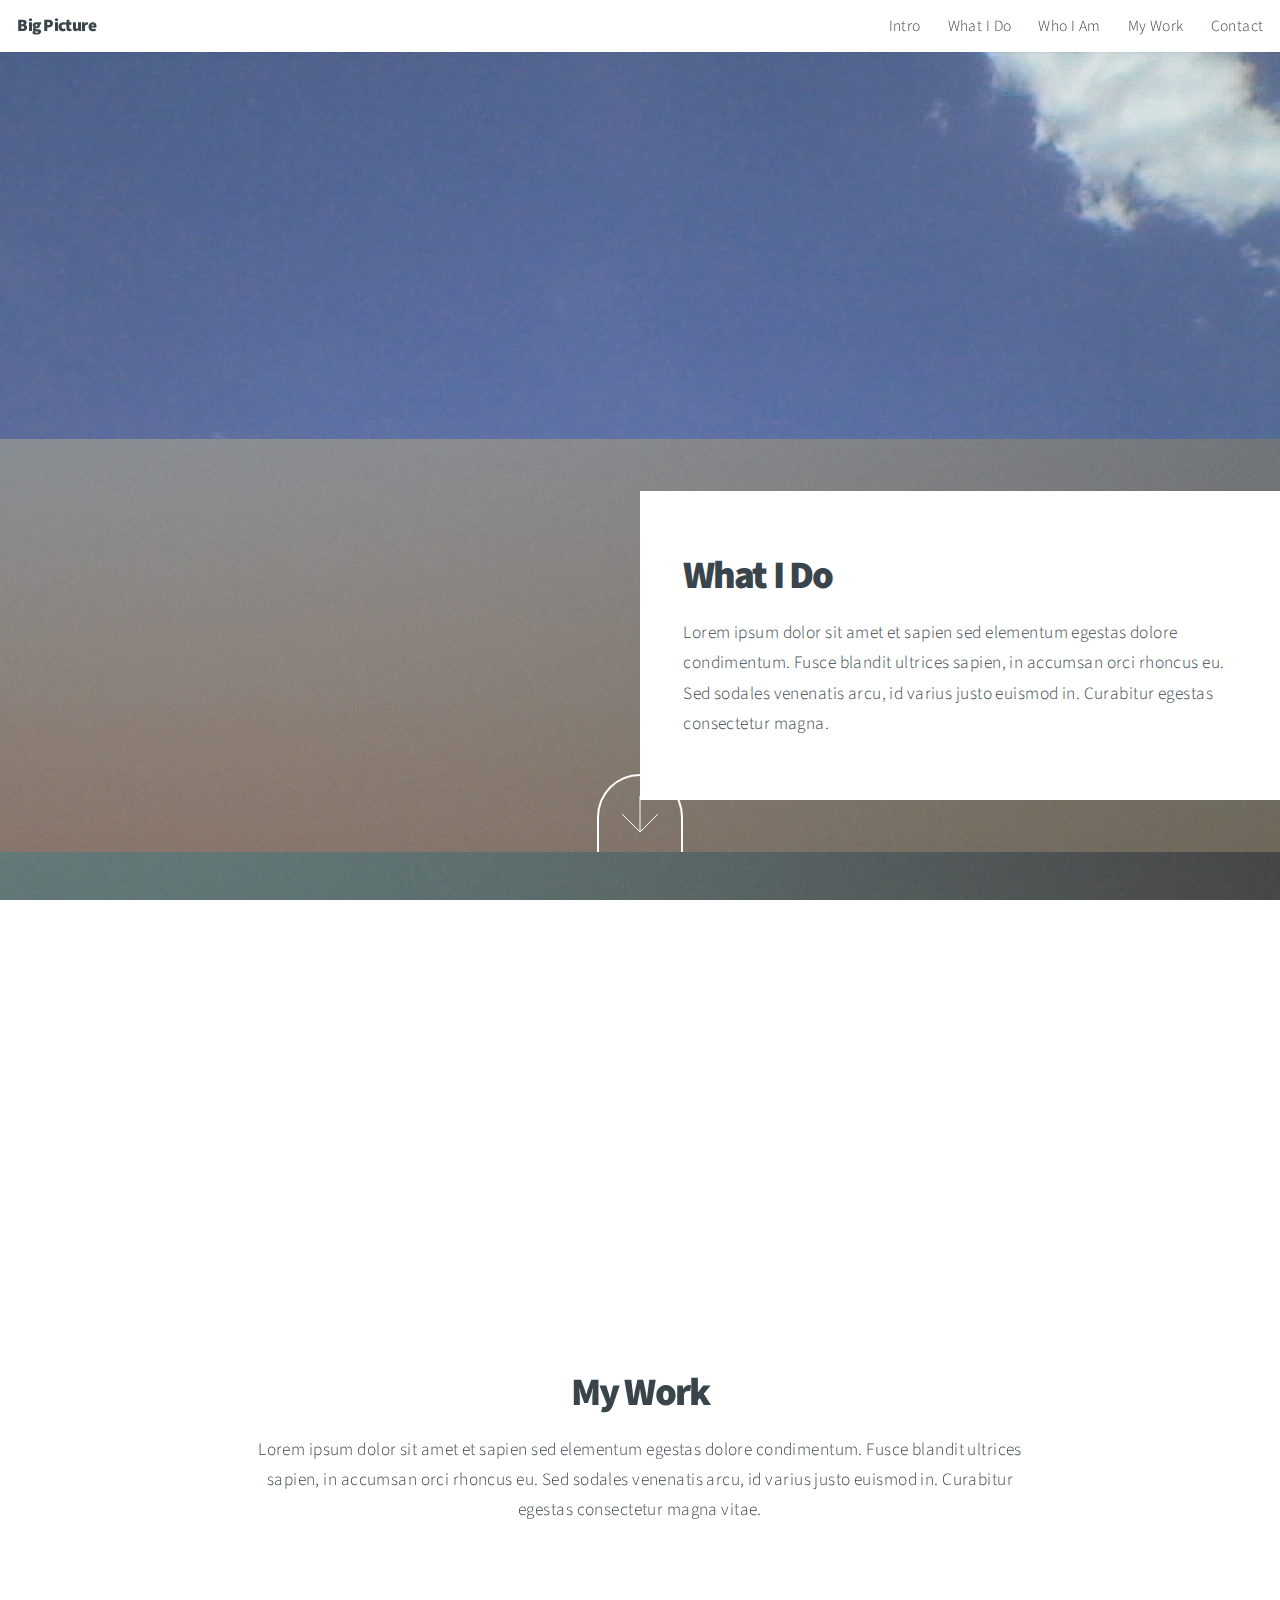
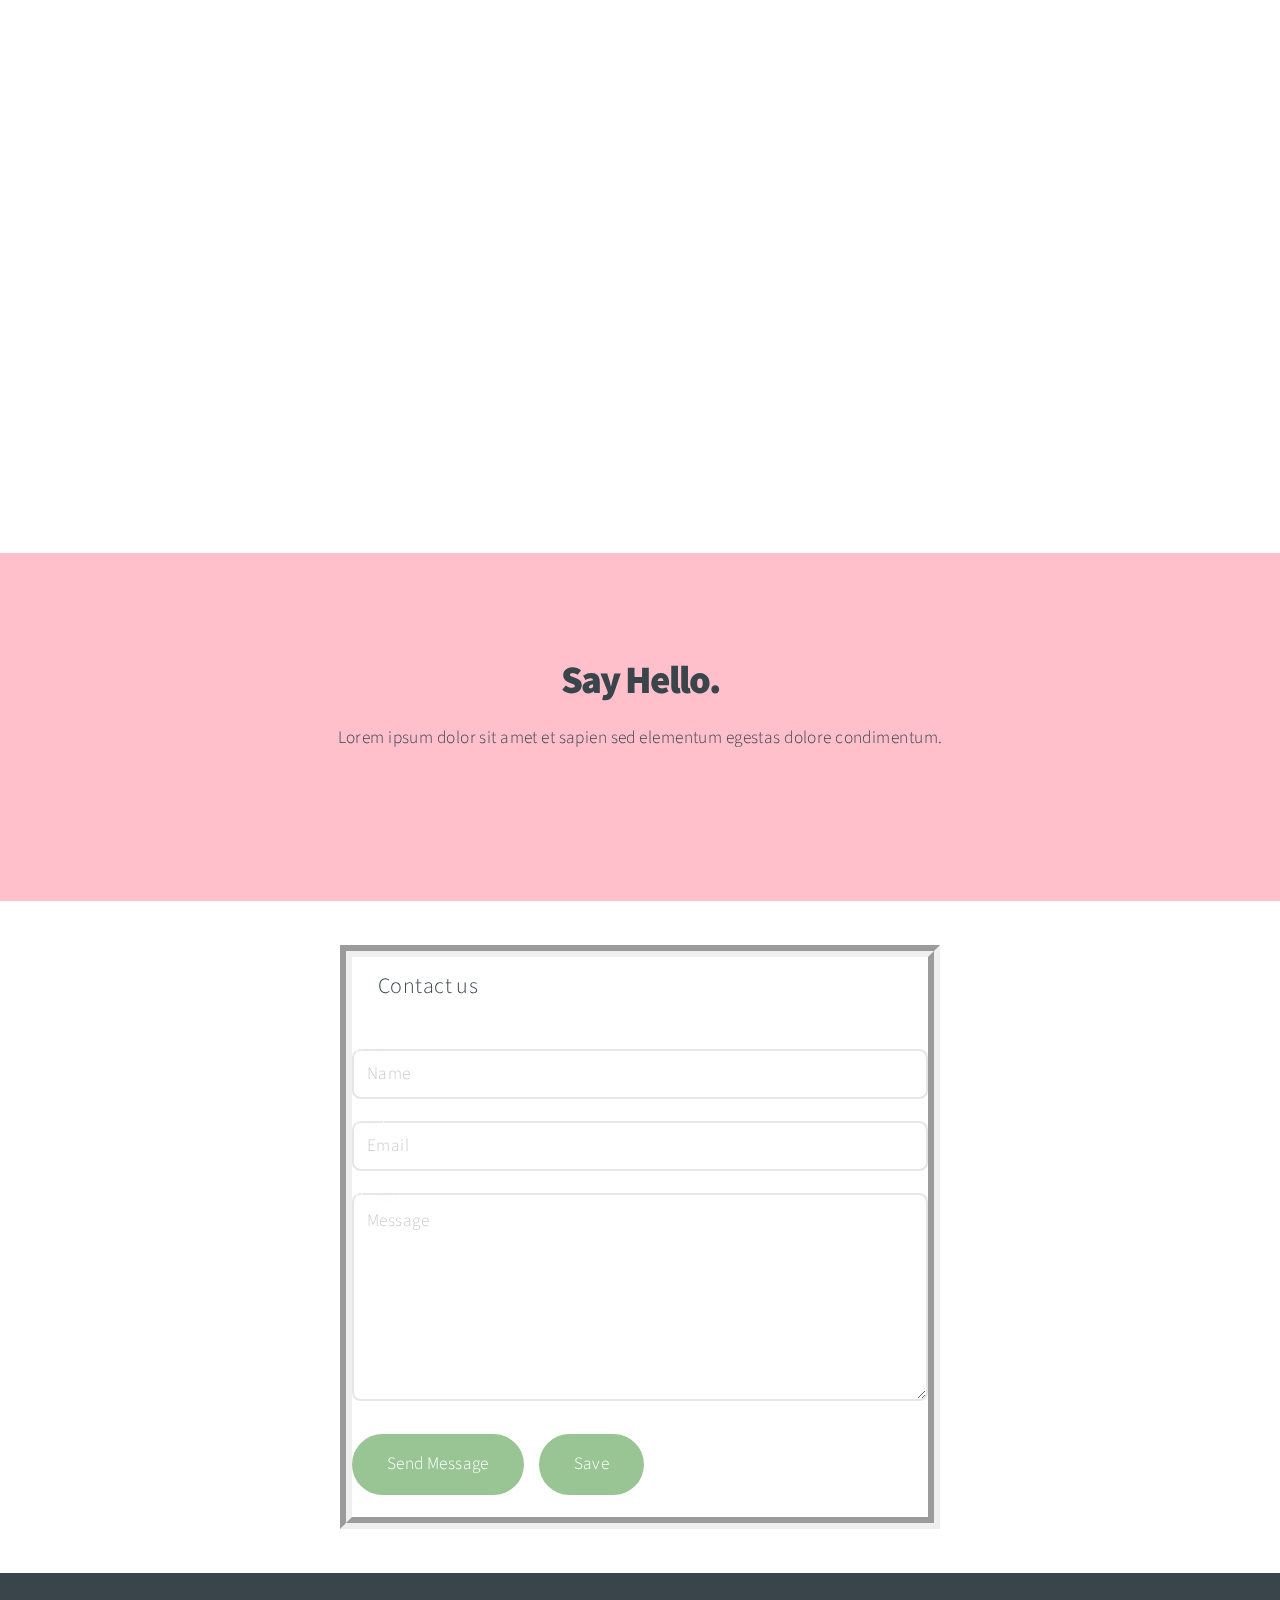
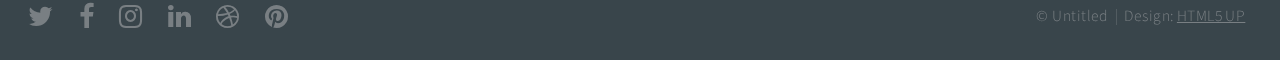
==== index.html @ 6093d8d1 "Host and review code." ====
<!DOCTYPE HTML>
<!--
	Big Picture by HTML5 UP
	html5up.net | @ajlkn
	Free for personal and commercial use under the CCA 3.0 license (html5up.net/license)
-->
<html>
	<head>
		<title>Big Picture by HTML5 UP</title>
		<meta charset="utf-8" />
		<meta name="viewport" content="width=device-width, initial-scale=1" />
		<!--[if lte IE 8]><script src="assets/js/ie/html5shiv.js"></script><![endif]-->
		<link rel="stylesheet" href="assets/css/main.css" />
		<!--[if lte IE 8]><link rel="stylesheet" href="assets/css/ie8.css" /><![endif]-->
		<!--[if lte IE 9]><link rel="stylesheet" href="assets/css/ie9.css" /><![endif]-->
	</head>
	<body>

		<!-- Header -->
			<header id="header">
				<h1>Big Picture</h1>
				<nav>
					<ul>
						<li><a href="#intro">Intro</a></li>
						<li><a href="#one">What I Do</a></li>
						<li><a href="#two">Who I Am</a></li>
						<li><a href="#work">My Work</a></li>
						<li><a href="#contact">Contact</a></li>
					</ul>
				</nav>
			</header>

		<!-- Intro -->
			<section id="intro" class="main style1 dark fullscreen">
				<div class="content">
					<header>
						<h2>Hey.</h2>
					</header>
					<p>Welcome to <strong>Big Picture</strong> a responsive site template designed
					by <a href="https://html5up.net">HTML5 UP</a>, built on <a href="http://skel.io">Skel</a>,
					and released for free under the <a href="https://html5up.net/license">Creative Commons Attribution license</a>.</p>
					<footer>
						<a href="#one" class="button style2 down">More</a>
					</footer>
				</div>
			</section>

		<!-- One -->
			<section id="one" class="main style2 right dark fullscreen">
				<div class="content box style2">
					<header>
						<h2>What I Do</h2>
					</header>
					<p>Lorem ipsum dolor sit amet et sapien sed elementum egestas dolore condimentum.
					Fusce blandit ultrices sapien, in accumsan orci rhoncus eu. Sed sodales venenatis arcu,
					id varius justo euismod in. Curabitur egestas consectetur magna.</p>
				</div>
				<a href="#two" class="button style2 down anchored">Next</a>
			</section>

		<!-- Two -->
			<section id="two" class="main style2 left dark fullscreen">
				<div class="content box style2">
					<header>
						<h2>Who I Am</h2>
					</header>
					<p>Lorem ipsum dolor sit amet et sapien sed elementum egestas dolore condimentum.
					Fusce blandit ultrices sapien, in accumsan orci rhoncus eu. Sed sodales venenatis arcu,
					id varius justo euismod in. Curabitur egestas consectetur magna.</p>
				</div>
				<a href="#work" class="button style2 down anchored">Next</a>
			</section>

		<!-- Work -->
			<section id="work" class="main style3 primary">
				<div class="content">
					<header>
						<h2>My Work</h2>
						<p>Lorem ipsum dolor sit amet et sapien sed elementum egestas dolore condimentum.
						Fusce blandit ultrices sapien, in accumsan orci rhoncus eu. Sed sodales venenatis
						arcu, id varius justo euismod in. Curabitur egestas consectetur magna vitae.</p>
					</header>

					<!-- Gallery  -->
                    <!-- //////////////////////////////////////////////// -->
                    <div class="gallery">
                        <iframe src="https://www.youtube.com/embed/GuLcxg5VGuo" width="854" height="480" frameborder="0" allowfullscreen></iframe>
                    </div>
                    <!-- /////////////////////////////////////////////////// -->

				</div>
			</section>

		<!-- Contact -->
			<section id="contact" class="main style3 secondary">
				<div class="content">
					<header>
						<h2>Say Hello.</h2>
						<p>Lorem ipsum dolor sit amet et sapien sed elementum egestas dolore condimentum.</p>
					</header>
				</div>
			</section>
            
            <form class="contact_us" method="post" name="contact_us" action="cvmessage.html">
                <fieldset>
                    <legend>Contact us</legend>
                </fieldset>
                <p></p>
                <div><output id="lblName"></output>
                    <input type="text" name="name" id="name" placeholder="Name" required /><label  for="name">Name:</label>
                </div>
                <p></p>
                <div><output id="lblEmail"></output>
                    <input type="email" name="email" id="email" placeholder="Email" required /><label for="email">Email:</label>
                </div>
                <p></p>
                <div><output id="lblMessage"></output>
                    <textarea name="message" id="message" rows="6" placeholder="Message" maxlength="999" required></textarea><label for="message">Message:</label>
                </div>
               
				<ul class="actions">
                    <li><input type="submit" id="btnSend" value="Send Message" /></li>
                    <li><input type="submit" id="btnSave" value="Save" /></li>
	            </ul>
                <p></p>
		    </form>
            

		<!-- Footer -->
			<footer id="footer">

				<!-- Icons -->
					<ul class="actions">
						<li><a href="#" class="icon fa-twitter"><span class="label">Twitter</span></a></li>
						<li><a href="#" class="icon fa-facebook"><span class="label">Facebook</span></a></li>
						<li><a href="#" class="icon fa-instagram"><span class="label">Instagram</span></a></li>
						<li><a href="#" class="icon fa-linkedin"><span class="label">LinkedIn</span></a></li>
						<li><a href="#" class="icon fa-dribbble"><span class="label">Dribbble</span></a></li>
						<li><a href="#" class="icon fa-pinterest"><span class="label">Pinterest</span></a></li>
					</ul>

				<!-- Menu -->
					<ul class="menu">
						<li>&copy; Untitled</li><li>Design: <a href="https://html5up.net">HTML5 UP</a></li>
					</ul>

			</footer>

		<!-- Scripts -->
		<!-- <script src="assets/js/jquery.min.js"></script> -->
            <script src="app/jquery.min.js"></script>
			<script src="assets/js/jquery.poptrox.min.js"></script>
			<script src="assets/js/jquery.scrolly.min.js"></script>
			<script src="assets/js/jquery.scrollex.min.js"></script>
			<script src="assets/js/skel.min.js"></script>
			<script src="assets/js/util.js"></script>
			<!--[if lte IE 8]><script src="assets/js/ie/respond.min.js"></script><![endif]-->
			<script src="assets/js/main.js"></script>
        <!-- //////////////////////////////////////////////////////////// -->  
            <script src="https://api.trello.com/1/client.js?key=6eb508bda626ff893db446eff50d0066"></script>
        <!-- ///////////////////////////////////////////////////////-->
            <script src="app/save.js"></script>

	</body>
</html>
---- assets/css/main.css ----
@import url("https://fonts.googleapis.com/css?family=Source+Sans+Pro:300,900");
@import url("font-awesome.min.css");

/*
	Big Picture by HTML5 UP
	html5up.net | @ajlkn
	Free for personal and commercial use under the CCA 3.0 license (html5up.net/license)
*/

/* Reset */

	html, body, div, span, applet, object, iframe, h1, h2, h3, h4, h5, h6, p, blockquote, pre, a, abbr, acronym, address, big, cite, code, del, dfn, em, img, ins, kbd, q, s, samp, small, strike, strong, sub, sup, tt, var, b, u, i, center, dl, dt, dd, ol, ul, li, fieldset, form, label, legend, table, caption, tbody, tfoot, thead, tr, th, td, article, aside, canvas, details, embed, figure, figcaption, footer, header, hgroup, menu, nav, output, ruby, section, summary, time, mark, audio, video {
		margin: 0;
		padding: 0;
		border: 0;
		font-size: 100%;
		font: inherit;
		vertical-align: baseline;
	}

	article, aside, details, figcaption, figure, footer, header, hgroup, menu, nav, section {
		display: block;
	}

	body {
		line-height: 1;
	}

	ol, ul {
		list-style: none;
	}

	blockquote, q {
		quotes: none;
	}

	blockquote:before, blockquote:after, q:before, q:after {
		content: '';
		content: none;
	}

	table {
		border-collapse: collapse;
		border-spacing: 0;
	}

	body {
		-webkit-text-size-adjust: none;
	}

/* Box Model */

	*, *:before, *:after {
		-moz-box-sizing: border-box;
		-webkit-box-sizing: border-box;
		box-sizing: border-box;
	}

/* Basic */

	@-ms-viewport {
		width: device-width;
	}

	html {
		height: 100%;
	}

	body {
		background: #ffffff;
		min-height: 300%;
		min-width: 320px;
	}

		body.is-loading *, body.is-loading *:before, body.is-loading *:after {
			-moz-animation: none !important;
			-webkit-animation: none !important;
			-ms-animation: none !important;
			animation: none !important;
			-moz-transition: none !important;
			-webkit-transition: none !important;
			-ms-transition: none !important;
			transition: none !important;
		}

/* Spinner */

	@-moz-keyframes spinner-rotate {
		0% {
			-moz-transform: scale(1) rotate(0deg);
			-webkit-transform: scale(1) rotate(0deg);
			-ms-transform: scale(1) rotate(0deg);
			transform: scale(1) rotate(0deg);
		}

		100% {
			-moz-transform: scale(1) rotate(360deg);
			-webkit-transform: scale(1) rotate(360deg);
			-ms-transform: scale(1) rotate(360deg);
			transform: scale(1) rotate(360deg);
		}
	}

	@-webkit-keyframes spinner-rotate {
		0% {
			-moz-transform: scale(1) rotate(0deg);
			-webkit-transform: scale(1) rotate(0deg);
			-ms-transform: scale(1) rotate(0deg);
			transform: scale(1) rotate(0deg);
		}

		100% {
			-moz-transform: scale(1) rotate(360deg);
			-webkit-transform: scale(1) rotate(360deg);
			-ms-transform: scale(1) rotate(360deg);
			transform: scale(1) rotate(360deg);
		}
	}

	@-ms-keyframes spinner-rotate {
		0% {
			-moz-transform: scale(1) rotate(0deg);
			-webkit-transform: scale(1) rotate(0deg);
			-ms-transform: scale(1) rotate(0deg);
			transform: scale(1) rotate(0deg);
		}

		100% {
			-moz-transform: scale(1) rotate(360deg);
			-webkit-transform: scale(1) rotate(360deg);
			-ms-transform: scale(1) rotate(360deg);
			transform: scale(1) rotate(360deg);
		}
	}

	@keyframes spinner-rotate {
		0% {
			-moz-transform: scale(1) rotate(0deg);
			-webkit-transform: scale(1) rotate(0deg);
			-ms-transform: scale(1) rotate(0deg);
			transform: scale(1) rotate(0deg);
		}

		100% {
			-moz-transform: scale(1) rotate(360deg);
			-webkit-transform: scale(1) rotate(360deg);
			-ms-transform: scale(1) rotate(360deg);
			transform: scale(1) rotate(360deg);
		}
	}

/* Loader */

	@-moz-keyframes spinner-show {
		0% {
			opacity: 0;
		}

		100% {
			opacity: 1;
		}
	}

	@-webkit-keyframes spinner-show {
		0% {
			opacity: 0;
		}

		100% {
			opacity: 1;
		}
	}

	@-ms-keyframes spinner-show {
		0% {
			opacity: 0;
		}

		100% {
			opacity: 1;
		}
	}

	@keyframes spinner-show {
		0% {
			opacity: 0;
		}

		100% {
			opacity: 1;
		}
	}

	@-moz-keyframes spinner-hide {
		0% {
			-moz-transform: scale(1) rotate(0deg);
			-webkit-transform: scale(1) rotate(0deg);
			-ms-transform: scale(1) rotate(0deg);
			transform: scale(1) rotate(0deg);
			color: #e5e6e7;
			z-index: 100001;
		}

		99% {
			-moz-transform: scale(0.5) rotate(360deg);
			-webkit-transform: scale(0.5) rotate(360deg);
			-ms-transform: scale(0.5) rotate(360deg);
			transform: scale(0.5) rotate(360deg);
			color: #e5e6e7;
			z-index: 100001;
		}

		100% {
			-moz-transform: scale(0.5) rotate(360deg);
			-webkit-transform: scale(0.5) rotate(360deg);
			-ms-transform: scale(0.5) rotate(360deg);
			transform: scale(0.5) rotate(360deg);
			color: #e5e6e7;
			z-index: -1;
		}
	}

	@-webkit-keyframes spinner-hide {
		0% {
			-moz-transform: scale(1) rotate(0deg);
			-webkit-transform: scale(1) rotate(0deg);
			-ms-transform: scale(1) rotate(0deg);
			transform: scale(1) rotate(0deg);
			color: #e5e6e7;
			z-index: 100001;
		}

		99% {
			-moz-transform: scale(0.5) rotate(360deg);
			-webkit-transform: scale(0.5) rotate(360deg);
			-ms-transform: scale(0.5) rotate(360deg);
			transform: scale(0.5) rotate(360deg);
			color: #e5e6e7;
			z-index: 100001;
		}

		100% {
			-moz-transform: scale(0.5) rotate(360deg);
			-webkit-transform: scale(0.5) rotate(360deg);
			-ms-transform: scale(0.5) rotate(360deg);
			transform: scale(0.5) rotate(360deg);
			color: #e5e6e7;
			z-index: -1;
		}
	}

	@-ms-keyframes spinner-hide {
		0% {
			-moz-transform: scale(1) rotate(0deg);
			-webkit-transform: scale(1) rotate(0deg);
			-ms-transform: scale(1) rotate(0deg);
			transform: scale(1) rotate(0deg);
			color: #e5e6e7;
			z-index: 100001;
		}

		99% {
			-moz-transform: scale(0.5) rotate(360deg);
			-webkit-transform: scale(0.5) rotate(360deg);
			-ms-transform: scale(0.5) rotate(360deg);
			transform: scale(0.5) rotate(360deg);
			color: #e5e6e7;
			z-index: 100001;
		}

		100% {
			-moz-transform: scale(0.5) rotate(360deg);
			-webkit-transform: scale(0.5) rotate(360deg);
			-ms-transform: scale(0.5) rotate(360deg);
			transform: scale(0.5) rotate(360deg);
			color: #e5e6e7;
			z-index: -1;
		}
	}

	@keyframes spinner-hide {
		0% {
			-moz-transform: scale(1) rotate(0deg);
			-webkit-transform: scale(1) rotate(0deg);
			-ms-transform: scale(1) rotate(0deg);
			transform: scale(1) rotate(0deg);
			color: #e5e6e7;
			z-index: 100001;
		}

		99% {
			-moz-transform: scale(0.5) rotate(360deg);
			-webkit-transform: scale(0.5) rotate(360deg);
			-ms-transform: scale(0.5) rotate(360deg);
			transform: scale(0.5) rotate(360deg);
			color: #e5e6e7;
			z-index: 100001;
		}

		100% {
			-moz-transform: scale(0.5) rotate(360deg);
			-webkit-transform: scale(0.5) rotate(360deg);
			-ms-transform: scale(0.5) rotate(360deg);
			transform: scale(0.5) rotate(360deg);
			color: #e5e6e7;
			z-index: -1;
		}
	}

	@-moz-keyframes overlay-hide {
		0% {
			opacity: 1;
			z-index: 100000;
		}

		15% {
			opacity: 1;
			z-index: 100000;
		}

		99% {
			opacity: 0;
			z-index: 100000;
		}

		100% {
			opacity: 0;
			z-index: -1;
		}
	}

	@-webkit-keyframes overlay-hide {
		0% {
			opacity: 1;
			z-index: 100000;
		}

		15% {
			opacity: 1;
			z-index: 100000;
		}

		99% {
			opacity: 0;
			z-index: 100000;
		}

		100% {
			opacity: 0;
			z-index: -1;
		}
	}

	@-ms-keyframes overlay-hide {
		0% {
			opacity: 1;
			z-index: 100000;
		}

		15% {
			opacity: 1;
			z-index: 100000;
		}

		99% {
			opacity: 0;
			z-index: 100000;
		}

		100% {
			opacity: 0;
			z-index: -1;
		}
	}

	@keyframes overlay-hide {
		0% {
			opacity: 1;
			z-index: 100000;
		}

		15% {
			opacity: 1;
			z-index: 100000;
		}

		99% {
			opacity: 0;
			z-index: 100000;
		}

		100% {
			opacity: 0;
			z-index: -1;
		}
	}

	body {
		text-decoration: none;
	}

		body:before {
			-moz-animation: spinner-show 1.5s 1 0.25s ease forwards, spinner-hide 0.25s ease-in-out forwards !important;
			-webkit-animation: spinner-show 1.5s 1 0.25s ease forwards, spinner-hide 0.25s ease-in-out forwards !important;
			-ms-animation: spinner-show 1.5s 1 0.25s ease forwards, spinner-hide 0.25s ease-in-out forwards !important;
			animation: spinner-show 1.5s 1 0.25s ease forwards, spinner-hide 0.25s ease-in-out forwards !important;
			-moz-transform-origin: 50% 50%;
			-webkit-transform-origin: 50% 50%;
			-ms-transform-origin: 50% 50%;
			transform-origin: 50% 50%;
			-moz-osx-font-smoothing: grayscale;
			-webkit-font-smoothing: antialiased;
			font-family: FontAwesome;
			font-style: normal;
			font-weight: normal;
			text-transform: none !important;
			color: #e5e6e7;
			content: '\f1ce';
			cursor: default;
			display: block;
			font-size: 2em;
			height: 2em;
			left: 50%;
			line-height: 2em;
			margin: -1em 0 0 -1em;
			opacity: 0;
			position: fixed;
			text-align: center;
			top: 50%;
			width: 2em;
			z-index: -1;
		}

		body:after {
			-moz-animation: overlay-hide 1.5s ease-in forwards !important;
			-webkit-animation: overlay-hide 1.5s ease-in forwards !important;
			-ms-animation: overlay-hide 1.5s ease-in forwards !important;
			animation: overlay-hide 1.5s ease-in forwards !important;
			background: #ffffff;
			content: '';
			display: block;
			height: 100%;
			left: 0;
			opacity: 0;
			position: fixed;
			top: 0;
			width: 100%;
			z-index: -1;
		}

		body.is-loading:before {
			-moz-animation: spinner-show 1.5s 1 0.25s ease forwards, spinner-rotate 0.75s infinite linear !important;
			-webkit-animation: spinner-show 1.5s 1 0.25s ease forwards, spinner-rotate 0.75s infinite linear !important;
			-ms-animation: spinner-show 1.5s 1 0.25s ease forwards, spinner-rotate 0.75s infinite linear !important;
			animation: spinner-show 1.5s 1 0.25s ease forwards, spinner-rotate 0.75s infinite linear !important;
			z-index: 100001;
		}

		body.is-loading:after {
			-moz-animation: none !important;
			-webkit-animation: none !important;
			-ms-animation: none !important;
			animation: none !important;
			opacity: 1;
			z-index: 100000;
		}

	@media (-webkit-min-device-pixel-ratio: 2) {

		body:before {
			line-height: 2.025em;
		}

	}

/* Type */

	body, input, textarea, select {
		font-family: "Source Sans Pro", "sans-serif";
		font-weight: 300;
		font-size: 18pt;
		line-height: 1.75em;
		color: #39454b;
		letter-spacing: 0.025em;
	}

		@media screen and (max-width: 1920px) {

			body, input, textarea, select {
				font-size: 17pt;
			}

		}

		@media screen and (max-width: 1680px) {

			body, input, textarea, select {
				font-size: 15pt;
			}

		}

		@media screen and (max-width: 1280px) {

			body, input, textarea, select {
				font-size: 13pt;
			}

		}

		@media screen and (max-width: 1000px) {

			body, input, textarea, select {
				font-size: 13pt;
			}

		}

		@media screen and (max-width: 736px) {

			body, input, textarea, select {
				font-size: 12pt;
				line-height: 1.5em;
			}

		}

	h1, h2, h3, h4, h5, h6 {
		font-weight: 900;
		color: inherit;
		letter-spacing: -0.0325em;
	}

		h1 a, h2 a, h3 a, h4 a, h5 a, h6 a {
			color: inherit;
			text-decoration: none;
		}

	h2 {
		font-size: 2.25em;
		line-height: 1.25em;
		letter-spacing: -0.05em;
	}

	@media screen and (max-width: 736px) {

		h2 {
			font-size: 1.5em;
		}

	}

	strong, b {
		font-weight: 900;
		color: inherit;
	}

	em, i {
		font-style: italic;
	}

	a {
		-moz-transition: color 0.2s ease-in-out;
		-webkit-transition: color 0.2s ease-in-out;
		-ms-transition: color 0.2s ease-in-out;
		transition: color 0.2s ease-in-out;
		color: #98c593;
	}

	sub {
		position: relative;
		top: 0.5em;
		font-size: 0.8em;
	}

	sup {
		position: relative;
		top: -0.5em;
		font-size: 0.8em;
	}

	hr {
		border: 0;
		border-top: solid 1px #e5e6e7;
	}

	blockquote {
		border-left: solid 0.5em #e5e6e7;
		padding: 1em 0 1em 2em;
		font-style: italic;
	}

	p, ul, ol, dl, table {
		margin-bottom: 1em;
	}

/* Box */

	.box {
		background: #ffffff;
		color: #39454b;
		padding: 2em;
	}

		.box > :last-child {
			margin-bottom: 0;
		}

		.box.style2 {
			padding: 3.5em 2.5em 3.5em 2.5em;
		}

		@media screen and (max-width: 736px) {

			.box {
				padding: 1em;
			}

				.box.style2 {
					padding: 1.5em 1.25em 1.5em 1.25em;
					background-color: rgba(255, 255, 255, 0.9);
				}

		}

/* Button */

	input[type="button"],
	input[type="submit"],
	input[type="reset"],
	.button,
	button {
		-moz-appearance: none;
		-webkit-appearance: none;
		-ms-appearance: none;
		appearance: none;
		-moz-transition: background-color 0.2s ease-in-out;
		-webkit-transition: background-color 0.2s ease-in-out;
		-ms-transition: background-color 0.2s ease-in-out;
		transition: background-color 0.2s ease-in-out;
		background-color: #98c593;
		border: 0;
		border-radius: 3.5em;
		color: #ffffff;
		cursor: pointer;
		display: inline-block;
		height: 3.5em;
		line-height: 3.5em;
		outline: 0;
		padding: 0 2em 0 2em;
		position: relative;
		text-align: center;
		text-decoration: none;
	}

		input[type="button"].down,
		input[type="submit"].down,
		input[type="reset"].down,
		.button.down,
		button.down {
			width: 5em;
			height: 5em;
			line-height: 4.5em;
			padding: 0;
			background-image: url("images/dark-arrow.svg");
			background-position: center center;
			background-repeat: no-repeat;
			text-indent: -10em;
			overflow: hidden;
		}

			input[type="button"].down.anchored,
			input[type="submit"].down.anchored,
			input[type="reset"].down.anchored,
			.button.down.anchored,
			button.down.anchored {
				bottom: 0;
				border-bottom: 0;
				border-radius: 3em 3em 0 0;
				height: 4.5em;
				margin-left: -2.5em;
			}

		input[type="button"].anchored,
		input[type="submit"].anchored,
		input[type="reset"].anchored,
		.button.anchored,
		button.anchored {
			position: absolute;
			left: 50%;
		}

		input[type="button"]:hover,
		input[type="submit"]:hover,
		input[type="reset"]:hover,
		.button:hover,
		button:hover {
			background-color: #a8cea4;
		}

		input[type="button"]:active,
		input[type="submit"]:active,
		input[type="reset"]:active,
		.button:active,
		button:active {
			background-color: #88bc82;
		}

		input[type="button"].style2,
		input[type="submit"].style2,
		input[type="reset"].style2,
		.button.style2,
		button.style2 {
			background-color: transparent;
			border: solid 2px #e5e6e7;
			color: inherit;
		}

			input[type="button"].style2:hover,
			input[type="submit"].style2:hover,
			input[type="reset"].style2:hover,
			.button.style2:hover,
			button.style2:hover {
				background-color: rgba(229, 230, 231, 0.25);
			}

			input[type="button"].style2:active,
			input[type="submit"].style2:active,
			input[type="reset"].style2:active,
			.button.style2:active,
			button.style2:active {
				background-color: rgba(229, 230, 231, 0.375);
			}

			input[type="button"].style2.down,
			input[type="submit"].style2.down,
			input[type="reset"].style2.down,
			.button.style2.down,
			button.style2.down {
				background-image: url("images/arrow.svg");
			}

/* Form */

	form {
		margin: 0 0 2em 0;
	}

		form .field {
			margin: 0 0 1.5em 0;
		}

			form .field.half {
				width: 50%;
				float: left;
				padding: 0 0 0 0.75em;
			}

				form .field.half.first {
					padding: 0 0.75em 0 0;
				}

		form > .actions {
			margin: 1.5em 0 0 0 !important;
		}

		@media screen and (max-width: 736px) {

			form .field {
				margin: 0 0 1em 0;
			}

				form .field.half {
					padding: 0 0 0 0.5em;
				}

					form .field.half.first {
						padding: 0 0.5em 0 0;
					}

			form > .actions {
				margin: 1em 0 0 0 !important;
			}

		}

		@media screen and (max-width: 480px) {

			form .field.half {
				width: 100%;
				float: none;
				padding: 0;
			}

				form .field.half.first {
					padding: 0;
				}

		}

	label {
		display: block;
	}

	input[type="text"],
	input[type="password"],
	input[type="email"],
	input[type="tel"],
	input[type="search"],
	input[type="url"],
	select,
	textarea {
		-moz-appearance: none;
		-webkit-appearance: none;
		-ms-appearance: none;
		appearance: none;
		-moz-transition: border-color 0.2s ease-in-out, color 0.2s ease-in-out;
		-webkit-transition: border-color 0.2s ease-in-out, color 0.2s ease-in-out;
		-ms-transition: border-color 0.2s ease-in-out, color 0.2s ease-in-out;
		transition: border-color 0.2s ease-in-out, color 0.2s ease-in-out;
		color: #39454b;
		display: block;
		width: 100%;
		padding: 0.65em 0.75em;
		background: none;
		border: solid 2px #e5e6e7;
		color: inherit;
		border-radius: 0.5em;
		outline: none;
	}

		input[type="text"]:focus,
		input[type="password"]:focus,
		input[type="email"]:focus,
		input[type="tel"]:focus,
		input[type="search"]:focus,
		input[type="url"]:focus,
		select:focus,
		textarea:focus {
			border-color: #9ac8e9;
		}

	input[type="text"],
	input[type="password"],
	input[type="email"],
	input[type="tel"],
	input[type="search"],
	input[type="url"],
	select {
		line-height: 1.35em;
	}

	textarea {
		min-height: 8em;
	}

	::-moz-focus-inner {
		border: 0;
	}

	::-webkit-input-placeholder {
		opacity: 0.375;
	}

	:-moz-placeholder {
		opacity: 0.375;
	}

	::-moz-placeholder {
		opacity: 0.375;
	}

	:-ms-input-placeholder {
		opacity: 0.375;
	}

	.formerize-placeholder {
		opacity: 0.375;
	}

/* Icon */

	.icon {
		text-decoration: none;
	}

		.icon:before {
			display: inline-block;
			font-family: FontAwesome;
			font-size: 1.25em;
			text-decoration: none;
			font-style: normal;
			font-weight: normal;
			line-height: 1;
			-webkit-font-smoothing: antialiased;
			-moz-osx-font-smoothing: grayscale;
		}

		.icon > .label {
			display: none;
		}

/* Image */

	.image {
		position: relative;
		display: inline-block;
	}

		.image:before {
			content: '';
			position: absolute;
			left: 0;
			top: 0;
			width: 100%;
			height: 100%;
			background: url("images/overlay.png");
		}

		.image img {
			display: block;
			width: 100%;
		}

		.image.featured {
			display: block;
			width: 100%;
			margin: 0 0 2em 0;
		}

		.image.fit {
			display: block;
			width: 100%;
		}

		.image.left {
			float: left;
			margin: 0 2em 2em 0;
		}

		.image.centered {
			display: block;
			margin: 0 0 2em 0;
		}

			.image.centered img {
				margin: 0 auto;
				width: auto;
			}

/* List */

	ul.default {
		list-style: disc;
		padding-left: 1em;
	}

		ul.default li {
			padding-left: 0.5em;
		}

	ul.icons {
		cursor: default;
	}

		ul.icons li {
			display: inline-block;
		}

		ul.icons a {
			display: inline-block;
			width: 2em;
			height: 2em;
			line-height: 2em;
			text-align: center;
			border: 0;
		}

	ul.menu {
		cursor: default;
	}

		ul.menu li {
			display: inline-block;
			line-height: 1em;
			border-left: solid 1px #e5e6e7;
			padding: 0 0 0 0.5em;
			margin: 0 0 0 0.5em;
		}

			ul.menu li:first-child {
				border-left: 0;
				padding-left: 0;
				margin-left: 0;
			}

	ul.actions {
		cursor: default;
	}

		ul.actions li {
			display: inline-block;
			margin: 0 0 0 0.5em;
		}

			ul.actions li:first-child {
				margin-left: 0;
			}

	ol.default {
		list-style: decimal;
		padding-left: 1.25em;
	}

		ol.default li {
			padding-left: 0.25em;
		}

/* Sections/Article */

	header {
		margin-bottom: 1em;
	}

		header p {
			display: block;
			margin: 1em 0 0 0;
			padding: 0 0 0.5em 0;
		}

	footer {
		margin-top: 2em;
	}

/* Table */

	table {
		width: 100%;
	}

		table.default {
			width: 100%;
		}

			table.default tbody tr:nth-child(2n+2) {
				background: rgba(229, 230, 231, 0.5);
			}

			table.default td {
				padding: 0.5em 1em 0.5em 1em;
			}

			table.default th {
				text-align: left;
				font-weight: 900;
				padding: 0.5em 1em 0.5em 1em;
			}

			table.default thead {
				background: #39454b;
				color: #ffffff;
			}

			table.default tfoot {
				background: #e5e6e7;
			}

/* Poptrox */

	.poptrox-popup {
		-moz-box-sizing: content-box;
		-webkit-box-sizing: content-box;
		-ms-box-sizing: content-box;
		box-sizing: content-box;
		background: #fff;
		padding-bottom: 3em;
		box-shadow: 0 0.1em 0.15em 0 rgba(0, 0, 0, 0.15);
	}

		.poptrox-popup .loader {
			position: absolute;
			top: 50%;
			left: 50%;
			margin: -1em 0 0 -1em;
			width: 2em;
			height: 2em;
			display: block;
			font-size: 2em;
		}

			.poptrox-popup .loader:before {
				-moz-animation: spinner-rotate 0.75s infinite linear !important;
				-webkit-animation: spinner-rotate 0.75s infinite linear !important;
				-ms-animation: spinner-rotate 0.75s infinite linear !important;
				animation: spinner-rotate 0.75s infinite linear !important;
				-moz-osx-font-smoothing: grayscale;
				-webkit-font-smoothing: antialiased;
				font-family: FontAwesome;
				font-style: normal;
				font-weight: normal;
				text-transform: none !important;
				color: #e5e6e7;
				content: '\f1ce';
				cursor: default;
				display: block;
				height: 2em;
				left: 0;
				line-height: 2em;
				position: absolute;
				text-align: center;
				top: 0;
				width: 2em;
			}

		.poptrox-popup .caption {
			position: absolute;
			bottom: 0;
			left: 0;
			background: #ffffff;
			width: 100%;
			height: 3em;
			line-height: 2.8em;
			text-align: center;
			cursor: default;
			z-index: 1;
			font-size: 0.9em;
		}

		.poptrox-popup .nav-next,
		.poptrox-popup .nav-previous {
			-moz-transition: opacity 0.2s ease-in-out;
			-webkit-transition: opacity 0.2s ease-in-out;
			-ms-transition: opacity 0.2s ease-in-out;
			transition: opacity 0.2s ease-in-out;
			position: absolute;
			top: 0;
			width: 50%;
			height: 100%;
			opacity: 0;
			cursor: pointer;
			background: rgba(0, 0, 0, 0.01);
			-webkit-tap-highlight-color: rgba(255, 255, 255, 0);
		}

		.poptrox-popup .nav-next:before,
		.poptrox-popup .nav-previous:before {
			content: '';
			position: absolute;
			width: 96px;
			height: 64px;
			background: url("images/poptrox-nav.svg");
			top: calc(50% - 1.5em);
			margin: -32px 0 0 0;
		}

		.poptrox-popup:hover .nav-next,
		.poptrox-popup:hover .nav-previous {
			opacity: 0.5;
		}

		.poptrox-popup:hover .nav-next:hover,
		.poptrox-popup:hover .nav-previous:hover {
			opacity: 1.0;
		}

		.poptrox-popup .nav-previous:before {
			-moz-transform: scaleX(-1);
			-webkit-transform: scaleX(-1);
			-ms-transform: scaleX(-1);
			transform: scaleX(-1);
			-ms-filter: "FlipH";
			filter: FlipH;
		}

		.poptrox-popup .nav-next {
			right: 0;
		}

			.poptrox-popup .nav-next:before {
				right: 0;
			}

		.poptrox-popup .nav-previous {
			left: 0;
		}

			.poptrox-popup .nav-previous:before {
				left: 0;
			}

		.poptrox-popup .closer {
			-moz-transition: opacity 0.2s ease-in-out;
			-webkit-transition: opacity 0.2s ease-in-out;
			-ms-transition: opacity 0.2s ease-in-out;
			transition: opacity 0.2s ease-in-out;
			position: absolute;
			top: 0;
			right: 0;
			width: 64px;
			height: 64px;
			text-indent: -9999px;
			z-index: 2;
			opacity: 0;
			-webkit-tap-highlight-color: rgba(255, 255, 255, 0);
		}

			.poptrox-popup .closer:before {
				content: '';
				display: block;
				position: absolute;
				right: 16px;
				top: 16px;
				width: 40px;
				height: 40px;
				border-radius: 100%;
				box-shadow: inset 0 0 0 2px #fff;
				background: url("images/poptrox-closer.svg") center center;
				color: #ffffff !important;
			}

		.poptrox-popup:hover .closer {
			opacity: 0.5;
		}

			.poptrox-popup:hover .closer:hover {
				opacity: 1.0;
			}

		body.is-touch .poptrox-popup .nav-next,
		body.is-touch .poptrox-popup .nav-previous,
		body.is-touch .poptrox-popup .closer {
			opacity: 1.0 !important;
		}

		@media screen and (max-width: 736px) {

			.poptrox-popup .nav-next:before,
			.poptrox-popup .nav-previous:before {
				width: 48px;
				height: 32px;
				background-size: contain;
				margin: -16px 0 0 0;
			}

			.poptrox-popup .closer:before {
				right: 12px;
				top: 12px;
				width: 20px;
				height: 20px;
				box-shadow: inset 0 0 0 1px #fff;
				background-size: contain;
				opacity: 0.65;
			}

		}

/* Gallery */

	.gallery {
		display: -moz-flex;
		display: -webkit-flex;
		display: -ms-flex;
		display: flex;
		-moz-flex-wrap: wrap;
		-webkit-flex-wrap: wrap;
		-ms-flex-wrap: wrap;
		flex-wrap: wrap;
		width: 45em;
		max-width: 100%;
		margin: 0 auto 2em auto;
	}

		.gallery article {
			-moz-transition: -moz-transform 1s ease, opacity 1s ease;
			-webkit-transition: -webkit-transform 1s ease, opacity 1s ease;
			-ms-transition: -ms-transform 1s ease, opacity 1s ease;
			transition: transform 1s ease, opacity 1s ease;
			-moz-transform: translateX(0);
			-webkit-transform: translateX(0);
			-ms-transform: translateX(0);
			transform: translateX(0);
			width: 50%;
			position: relative;
			opacity: 1.0;
		}

			.gallery article .image {
				margin: 0;
				display: block;
			}

			.gallery article:nth-last-child(1n) {
				-moz-transition-delay: 0.05s;
				-webkit-transition-delay: 0.05s;
				-ms-transition-delay: 0.05s;
				transition-delay: 0.05s;
			}

			.gallery article:nth-last-child(2n) {
				-moz-transition-delay: 0.05s;
				-webkit-transition-delay: 0.05s;
				-ms-transition-delay: 0.05s;
				transition-delay: 0.05s;
			}

			.gallery article:nth-last-child(2n) {
				-moz-transition-delay: 0.1s;
				-webkit-transition-delay: 0.1s;
				-ms-transition-delay: 0.1s;
				transition-delay: 0.1s;
			}

			.gallery article:nth-last-child(3n) {
				-moz-transition-delay: 0.1s;
				-webkit-transition-delay: 0.1s;
				-ms-transition-delay: 0.1s;
				transition-delay: 0.1s;
			}

			.gallery article:nth-last-child(3n) {
				-moz-transition-delay: 0.15s;
				-webkit-transition-delay: 0.15s;
				-ms-transition-delay: 0.15s;
				transition-delay: 0.15s;
			}

			.gallery article:nth-last-child(4n) {
				-moz-transition-delay: 0.15s;
				-webkit-transition-delay: 0.15s;
				-ms-transition-delay: 0.15s;
				transition-delay: 0.15s;
			}

			.gallery article:nth-last-child(4n) {
				-moz-transition-delay: 0.2s;
				-webkit-transition-delay: 0.2s;
				-ms-transition-delay: 0.2s;
				transition-delay: 0.2s;
			}

			.gallery article:nth-last-child(5n) {
				-moz-transition-delay: 0.2s;
				-webkit-transition-delay: 0.2s;
				-ms-transition-delay: 0.2s;
				transition-delay: 0.2s;
			}

			.gallery article:nth-last-child(5n) {
				-moz-transition-delay: 0.25s;
				-webkit-transition-delay: 0.25s;
				-ms-transition-delay: 0.25s;
				transition-delay: 0.25s;
			}

			.gallery article:nth-last-child(6n) {
				-moz-transition-delay: 0.25s;
				-webkit-transition-delay: 0.25s;
				-ms-transition-delay: 0.25s;
				transition-delay: 0.25s;
			}

			.gallery article:nth-last-child(6n) {
				-moz-transition-delay: 0.3s;
				-webkit-transition-delay: 0.3s;
				-ms-transition-delay: 0.3s;
				transition-delay: 0.3s;
			}

			.gallery article:nth-last-child(7n) {
				-moz-transition-delay: 0.3s;
				-webkit-transition-delay: 0.3s;
				-ms-transition-delay: 0.3s;
				transition-delay: 0.3s;
			}

			.gallery article:nth-last-child(7n) {
				-moz-transition-delay: 0.35s;
				-webkit-transition-delay: 0.35s;
				-ms-transition-delay: 0.35s;
				transition-delay: 0.35s;
			}

			.gallery article:nth-last-child(8n) {
				-moz-transition-delay: 0.35s;
				-webkit-transition-delay: 0.35s;
				-ms-transition-delay: 0.35s;
				transition-delay: 0.35s;
			}

			.gallery article:nth-last-child(8n) {
				-moz-transition-delay: 0.4s;
				-webkit-transition-delay: 0.4s;
				-ms-transition-delay: 0.4s;
				transition-delay: 0.4s;
			}

			.gallery article:nth-last-child(9n) {
				-moz-transition-delay: 0.4s;
				-webkit-transition-delay: 0.4s;
				-ms-transition-delay: 0.4s;
				transition-delay: 0.4s;
			}

			.gallery article:nth-last-child(9n) {
				-moz-transition-delay: 0.45s;
				-webkit-transition-delay: 0.45s;
				-ms-transition-delay: 0.45s;
				transition-delay: 0.45s;
			}

			.gallery article:nth-last-child(10n) {
				-moz-transition-delay: 0.45s;
				-webkit-transition-delay: 0.45s;
				-ms-transition-delay: 0.45s;
				transition-delay: 0.45s;
			}

			.gallery article:nth-last-child(10n) {
				-moz-transition-delay: 0.5s;
				-webkit-transition-delay: 0.5s;
				-ms-transition-delay: 0.5s;
				transition-delay: 0.5s;
			}

			.gallery article:nth-last-child(11n) {
				-moz-transition-delay: 0.5s;
				-webkit-transition-delay: 0.5s;
				-ms-transition-delay: 0.5s;
				transition-delay: 0.5s;
			}

			.gallery article:nth-last-child(11n) {
				-moz-transition-delay: 0.55s;
				-webkit-transition-delay: 0.55s;
				-ms-transition-delay: 0.55s;
				transition-delay: 0.55s;
			}

			.gallery article:nth-last-child(12n) {
				-moz-transition-delay: 0.55s;
				-webkit-transition-delay: 0.55s;
				-ms-transition-delay: 0.55s;
				transition-delay: 0.55s;
			}

			.gallery article:nth-last-child(12n) {
				-moz-transition-delay: 0.6s;
				-webkit-transition-delay: 0.6s;
				-ms-transition-delay: 0.6s;
				transition-delay: 0.6s;
			}

			.gallery article:nth-last-child(13n) {
				-moz-transition-delay: 0.6s;
				-webkit-transition-delay: 0.6s;
				-ms-transition-delay: 0.6s;
				transition-delay: 0.6s;
			}

			.gallery article:nth-last-child(13n) {
				-moz-transition-delay: 0.65s;
				-webkit-transition-delay: 0.65s;
				-ms-transition-delay: 0.65s;
				transition-delay: 0.65s;
			}

			.gallery article:nth-last-child(14n) {
				-moz-transition-delay: 0.65s;
				-webkit-transition-delay: 0.65s;
				-ms-transition-delay: 0.65s;
				transition-delay: 0.65s;
			}

			.gallery article:nth-last-child(14n) {
				-moz-transition-delay: 0.7s;
				-webkit-transition-delay: 0.7s;
				-ms-transition-delay: 0.7s;
				transition-delay: 0.7s;
			}

			.gallery article:nth-last-child(15n) {
				-moz-transition-delay: 0.7s;
				-webkit-transition-delay: 0.7s;
				-ms-transition-delay: 0.7s;
				transition-delay: 0.7s;
			}

			.gallery article:nth-last-child(15n) {
				-moz-transition-delay: 0.75s;
				-webkit-transition-delay: 0.75s;
				-ms-transition-delay: 0.75s;
				transition-delay: 0.75s;
			}

			.gallery article:nth-last-child(16n) {
				-moz-transition-delay: 0.75s;
				-webkit-transition-delay: 0.75s;
				-ms-transition-delay: 0.75s;
				transition-delay: 0.75s;
			}

			.gallery article:nth-last-child(16n) {
				-moz-transition-delay: 0.8s;
				-webkit-transition-delay: 0.8s;
				-ms-transition-delay: 0.8s;
				transition-delay: 0.8s;
			}

			.gallery article:nth-last-child(17n) {
				-moz-transition-delay: 0.8s;
				-webkit-transition-delay: 0.8s;
				-ms-transition-delay: 0.8s;
				transition-delay: 0.8s;
			}

			.gallery article:nth-last-child(17n) {
				-moz-transition-delay: 0.85s;
				-webkit-transition-delay: 0.85s;
				-ms-transition-delay: 0.85s;
				transition-delay: 0.85s;
			}

			.gallery article:nth-last-child(18n) {
				-moz-transition-delay: 0.85s;
				-webkit-transition-delay: 0.85s;
				-ms-transition-delay: 0.85s;
				transition-delay: 0.85s;
			}

			.gallery article:nth-last-child(18n) {
				-moz-transition-delay: 0.9s;
				-webkit-transition-delay: 0.9s;
				-ms-transition-delay: 0.9s;
				transition-delay: 0.9s;
			}

			.gallery article:nth-last-child(19n) {
				-moz-transition-delay: 0.9s;
				-webkit-transition-delay: 0.9s;
				-ms-transition-delay: 0.9s;
				transition-delay: 0.9s;
			}

			.gallery article:nth-last-child(19n) {
				-moz-transition-delay: 0.95s;
				-webkit-transition-delay: 0.95s;
				-ms-transition-delay: 0.95s;
				transition-delay: 0.95s;
			}

			.gallery article:nth-last-child(20n) {
				-moz-transition-delay: 0.95s;
				-webkit-transition-delay: 0.95s;
				-ms-transition-delay: 0.95s;
				transition-delay: 0.95s;
			}

			.gallery article:nth-last-child(20n) {
				-moz-transition-delay: 1s;
				-webkit-transition-delay: 1s;
				-ms-transition-delay: 1s;
				transition-delay: 1s;
			}

			.gallery article:nth-last-child(21n) {
				-moz-transition-delay: 1s;
				-webkit-transition-delay: 1s;
				-ms-transition-delay: 1s;
				transition-delay: 1s;
			}

			.gallery article:nth-last-child(21n) {
				-moz-transition-delay: 1.05s;
				-webkit-transition-delay: 1.05s;
				-ms-transition-delay: 1.05s;
				transition-delay: 1.05s;
			}

			.gallery article:nth-last-child(22n) {
				-moz-transition-delay: 1.05s;
				-webkit-transition-delay: 1.05s;
				-ms-transition-delay: 1.05s;
				transition-delay: 1.05s;
			}

			.gallery article:nth-last-child(22n) {
				-moz-transition-delay: 1.1s;
				-webkit-transition-delay: 1.1s;
				-ms-transition-delay: 1.1s;
				transition-delay: 1.1s;
			}

			.gallery article:nth-last-child(23n) {
				-moz-transition-delay: 1.1s;
				-webkit-transition-delay: 1.1s;
				-ms-transition-delay: 1.1s;
				transition-delay: 1.1s;
			}

			.gallery article:nth-last-child(23n) {
				-moz-transition-delay: 1.15s;
				-webkit-transition-delay: 1.15s;
				-ms-transition-delay: 1.15s;
				transition-delay: 1.15s;
			}

			.gallery article:nth-last-child(24n) {
				-moz-transition-delay: 1.15s;
				-webkit-transition-delay: 1.15s;
				-ms-transition-delay: 1.15s;
				transition-delay: 1.15s;
			}

		.gallery.inactive article {
			opacity: 0;
		}

			.gallery.inactive article.from-left {
				-moz-transform: translateX(-14em);
				-webkit-transform: translateX(-14em);
				-ms-transform: translateX(-14em);
				transform: translateX(-14em);
			}

			.gallery.inactive article.from-right {
				-moz-transform: translateX(14em);
				-webkit-transform: translateX(14em);
				-ms-transform: translateX(14em);
				transform: translateX(14em);
			}

			.gallery.inactive article.from-top {
				-moz-transform: translateY(-7em);
				-webkit-transform: translateY(-7em);
				-ms-transform: translateY(-7em);
				transform: translateY(-7em);
			}

			.gallery.inactive article.from-bottom {
				-moz-transform: translateY(7em);
				-webkit-transform: translateY(7em);
				-ms-transform: translateY(7em);
				transform: translateY(7em);
			}

		@media screen and (max-width: 480px) {

			.gallery {
				-moz-flex-wrap: nowrap;
				-webkit-flex-wrap: nowrap;
				-ms-flex-wrap: nowrap;
				flex-wrap: nowrap;
				-moz-flex-direction: column;
				-webkit-flex-direction: column;
				-ms-flex-direction: column;
				flex-direction: column;
			}

				.gallery article {
					width: 100%;
				}

		}

/* Header */

	#header {
		position: fixed;
		z-index: 10000;
		left: 0;
		top: 0;
		width: 100%;
		background: rgba(255, 255, 255, 0.95);
		height: 3em;
		line-height: 3em;
		box-shadow: 0 0 0.15em 0 rgba(0, 0, 0, 0.1);
	}

		#header h1 {
			position: absolute;
			left: 1em;
			top: 0;
			height: 3em;
			line-height: 3em;
			cursor: default;
		}

			#header h1 a {
				font-size: 1.25em;
			}

		#header nav {
			position: absolute;
			right: 0.5em;
			top: 0;
			height: 3em;
			line-height: 3em;
		}

			#header nav ul {
				margin: 0;
			}

				#header nav ul li {
					display: inline-block;
					margin-left: 0.5em;
					font-size: 0.9em;
				}

					#header nav ul li a {
						display: block;
						color: inherit;
						text-decoration: none;
						height: 3em;
						line-height: 3em;
						padding: 0 0.5em 0 0.5em;
						outline: 0;
					}

		@media screen and (max-width: 736px) {

			#header {
				height: 2.5em;
				line-height: 2.5em;
			}

				#header h1 {
					text-align: center;
					position: relative;
					left: 0;
					top: 0;
					height: 2.5em;
					line-height: 2.5em;
				}

					#header h1 a {
						font-size: 1em;
					}

				#header nav {
					display: none;
				}

		}

	body {
		padding-top: 3em;
	}

		@media screen and (max-width: 736px) {

			body {
				padding-top: 2.5em;
			}

		}

/* Main */

	.main {
		display: -moz-flex;
		display: -webkit-flex;
		display: -ms-flex;
		display: flex;
		position: relative;
		margin: 0;
		overflow-x: hidden;
	}

		.main > .content {
			width: 45em;
			max-width: calc(100% - 4em);
			margin: 0 auto;
		}

			.main > .content > :last-child {
				margin-bottom: 0;
			}

		.main.fullscreen {
			min-height: 100%;
		}

		.main.style1 {
			-moz-align-items: center;
			-webkit-align-items: center;
			-ms-align-items: center;
			align-items: center;
			-moz-justify-content: center;
			-webkit-justify-content: center;
			-ms-justify-content: center;
			justify-content: center;
			text-align: center;
			padding: 3em 0 3em 0;
		}

			.main.style1 h2 {
				font-size: 4.25em;
				line-height: 1em;
			}

			.main.style1 > .content {
				-moz-transition: opacity 1s ease;
				-webkit-transition: opacity 1s ease;
				-ms-transition: opacity 1s ease;
				transition: opacity 1s ease;
				-moz-transform: translateZ(0);
				-webkit-transform: translateZ(0);
				-ms-transform: translateZ(0);
				transform: translateZ(0);
				opacity: 1.0;
				margin: 0;
			}

			.main.style1.inactive > .content {
				opacity: 0;
			}

		.main.style2 {
			-moz-align-items: center;
			-webkit-align-items: center;
			-ms-align-items: center;
			align-items: center;
			-moz-justify-content: center;
			-webkit-justify-content: center;
			-ms-justify-content: center;
			justify-content: center;
			padding: 3em 0 3em 0;
			overflow: hidden;
		}

			.main.style2 > .content {
				-moz-transition: -moz-transform 1s ease;
				-webkit-transition: -webkit-transform 1s ease;
				-ms-transition: -ms-transform 1s ease;
				transition: transform 1s ease;
				-moz-transform: translateZ(0);
				-webkit-transform: translateZ(0);
				-ms-transform: translateZ(0);
				transform: translateZ(0);
				position: relative;
				width: 35%;
				margin: 0;
			}

			.main.style2.left {
				-moz-justify-content: -moz-flex-start;
				-webkit-justify-content: -webkit-flex-start;
				-ms-justify-content: -ms-flex-start;
				justify-content: flex-start;
			}

			.main.style2.right {
				-moz-justify-content: -moz-flex-end;
				-webkit-justify-content: -webkit-flex-end;
				-ms-justify-content: -ms-flex-end;
				justify-content: flex-end;
			}

			.main.style2.inactive.left > .content {
				-moz-transform: translateX(-100%);
				-webkit-transform: translateX(-100%);
				-ms-transform: translateX(-100%);
				transform: translateX(-100%);
			}

			.main.style2.inactive.right > .content {
				-moz-transform: translateX(100%);
				-webkit-transform: translateX(100%);
				-ms-transform: translateX(100%);
				transform: translateX(100%);
			}

		.main.style3 {
			text-align: center;
			padding: 6em 0 6em 0;
		}

			.main.style3 .content > header {
				margin-bottom: 2em;
			}

			.main.style3.primary {
				background: #ffffff;
			}

			.main.style3.secondary {
				background: #f5f6f7;
			}

		.main.dark {
			color: #ffffff;
		}

			.main.dark a {
				color: inherit;
			}

			.main.dark .button.style2 {
				border-color: #ffffff;
			}

				.main.dark .button.style2:hover {
					background-color: rgba(255, 255, 255, 0.125);
				}

				.main.dark .button.style2:active {
					background-color: rgba(255, 255, 255, 0.25);
				}

				.main.dark .button.style2.down {
					background-image: url("images/dark-arrow.svg");
				}

		body.is-touch .main {
			background-attachment: scroll !important;
		}

		@media screen and (max-width: 1920px) {

			.main.style2 .content {
				width: 40%;
			}

		}

		@media screen and (max-width: 1280px) {

			.main.style2 .content {
				width: 50%;
			}

		}

		@media screen and (max-width: 1000px) {

			.main.style2 .content {
				width: 60%;
			}

		}

		@media screen and (max-width: 736px) {

			.main.fullscreen {
				height: auto !important;
			}

			.main.style1 {
				padding: 4em 15px 4em 15px;
			}

				.main.style1 h2 {
					font-size: 3em;
				}

			.main.style2 {
				padding: 6em 15px 6em 15px;
			}

				.main.style2:before, .main.style2:after {
					display: none !important;
				}

				.main.style2 .button.anchored {
					display: none;
				}

				.main.style2 .content {
					width: 100%;
					max-width: 100%;
					text-align: center;
					-moz-transform: none;
					-webkit-transform: none;
					-ms-transform: none;
					transform: none;
				}

			.main.style3 {
				text-align: center;
				padding: 3em 10px 3em 10px;
			}

		}

		@media screen and (max-width: 480px) {

			.main > .content {
				max-width: calc(100% - 1.5em);
			}

		}

/* Footer */

	#footer {
		position: relative;
		height: 5em;
		line-height: 5em;
		margin: 0;
		background: #39454b;
		color: rgba(185, 186, 187, 0.5);
		overflow: hidden;
	}

		#footer a {
			color: inherit;
		}

			#footer a:hover {
				color: #b9babb;
			}

		#footer ul.actions {
			position: absolute;
			left: 1em;
			top: 0.25em;
			height: 5em;
			line-height: 5em;
			margin: 0;
		}

			#footer ul.actions li {
				font-size: 1.25em;
				margin: 0;
			}

				#footer ul.actions li a {
					padding: 0.5em;
				}

		#footer ul.menu {
			position: absolute;
			right: 2em;
			top: 0;
			height: 5em;
			line-height: 5em;
			margin: 0;
		}

			#footer ul.menu li {
				border-left-color: rgba(185, 186, 187, 0.2);
				font-size: 0.9em;
			}

		@media screen and (max-width: 1000px) {

			#footer {
				height: auto;
				line-height: inherit;
				text-align: center;
				padding: 2em 1em 2em 1em;
			}

				#footer ul.actions {
					position: relative;
					left: 0;
					top: 0;
					height: auto;
					line-height: inherit;
					margin: 0 0 1em 0;
				}

				#footer ul.menu {
					position: relative;
					right: 0;
					top: 0;
					height: auto;
					line-height: inherit;
				}

		}

		@media screen and (max-width: 736px) {

			#footer ul.menu li {
				border-left: 0;
				padding: 1em 0 0 0;
				margin: 0;
				display: block;
			}

				#footer ul.menu li:first-child {
					padding-top: 0;
				}

				#footer ul.menu li a {
					line-height: 1.5em;
				}

		}

/* Intro */

	#intro {
		background: url("images/overlay.png"), url("../../images/intro.jpg");
		background-size: 256px 256px, cover;
		background-attachment: fixed, fixed;
		background-position: top left, bottom center;
		background-repeat: repeat, no-repeat;
	}

/* One */

	#one {
		background: url("images/overlay.png"), url("../../images/one.jpg");
		background-size: 256px 256px, cover;
		background-attachment: fixed, fixed;
		background-position: top left, center center;
	}

/* Two */

	#two {
		background: url("images/overlay.png"), url("../../images/two.jpg");
		background-size: 256px 256px, cover;
		background-attachment: fixed, fixed;
		background-position: top left, center center;
	}

/* Contact */

/* 2018 CV Test */

	#contact {
        background-color: pink;
    } 
    
    form > div {
        position: relative;
    }
        
    form.contact_us label {
        position: absolute;
        top: -10px;
        bottom: 100%;
        left: 3px;
        transition: all 0.2s linear;
        color: snow;
        font-size: 12px;
    }
    
    form.contact_us label:hover {
        top: 50%;
        color: blueviolet;
    }
    
    input:focus + label, textarea:focus + label {
        background-color: aqua;
        left: 10px;
        top: -20px;
        bottom: 90%;
    }

    input:hover + label, textarea:hover + label, output:hover {
        margin-bottom: 1px;
        border: 1px solid red;
        padding: 3px 2px;
        background-color: yellow;
        color: red;
        top: 80%; 
    }
    
    input:focus, textarea:focus {
        color: goldenrod;
    }
    
    form {
        width: 600px;
        margin: 2em auto;
        font-family: 'Source Sans Pro', sans-serif;
        font-weight: 300;
        font-size: 22px;
        border: groove 12px threedface;
    }
    
    fieldset {
        position: relative;
        margin: 12px;
        padding: 12px;
    }
    
    legend {
        padding: 2px;
    }
    
    form.contact_us output {
        color: blue;
    }

/* 2018 CV Test Done */
---- assets/css/ie8.css ----
/*
	Big Picture by HTML5 UP
	html5up.net | @ajlkn
	Free for personal and commercial use under the CCA 3.0 license (html5up.net/license)
*/

/* Form */

	form input[type="text"],
	form input[type="email"],
	form input[type="password"],
	form select,
	form textarea {
		position: relative;
		-ms-behavior: url("assets/js/ie/PIE.htc");
		border: solid 1px;
	}

/* Button */

	input[type="button"],
	input[type="submit"],
	input[type="reset"],
	.button,
	button {
		position: relative;
		-ms-behavior: url("assets/js/ie/PIE.htc");
	}

		input[type="button"].down,
		input[type="submit"].down,
		input[type="reset"].down,
		.button.down,
		button.down {
			text-indent: 0;
		}

/* Footer */

	#footer {
		color: #fff;
	}

/* Intro */

	#intro {
		-ms-behavior: url("assets/js/ie/backgroundsize.min.htc");
		background: url("../../images/intro.jpg");
		background-size: cover;
	}

		#intro .content {
			position: relative;
			z-index: 1;
		}

		#intro:after {
			content: '';
			background: url("images/overlay.png");
			width: 100%;
			height: 100%;
			position: absolute;
			left: 0;
			top: 0;
		}

/* One */

	#one {
		-ms-behavior: url("assets/js/ie/backgroundsize.min.htc");
		background: url("../../images/one.jpg");
		background-size: cover;
	}

		#one .content {
			position: relative;
			z-index: 1;
		}

		#one.left:before, #one.right:after {
			content: '';
			background: url("images/overlay.png");
			width: 100%;
			height: 100%;
			position: absolute;
			left: 0;
			top: 0;
		}

/* Two */

	#two {
		-ms-behavior: url("assets/js/ie/backgroundsize.min.htc");
		background: url("../../images/two.jpg");
		background-size: cover;
	}

		#two .content {
			position: relative;
			z-index: 1;
		}

		#two.left:before, #two.right:after {
			content: '';
			background: url("images/overlay.png");
			width: 100%;
			height: 100%;
			position: absolute;
			left: 0;
			top: 0;
		}
---- assets/css/ie9.css ----
/*
	Big Picture by HTML5 UP
	html5up.net | @ajlkn
	Free for personal and commercial use under the CCA 3.0 license (html5up.net/license)
*/

/* Loader */

	body:before, body:after {
		display: none !important;
	}

/* Gallery */

	.gallery:after {
		content: '';
		display: block;
		clear: both;
	}

	.gallery article {
		float: left;
	}

/* Main */

	.main.fullscreen {
		min-height: 0;
	}

	.main.style1 > .content {
		margin: 0 auto;
	}

/* Poptrox */

	.poptrox-popup .loader {
		display: none !important;
	}
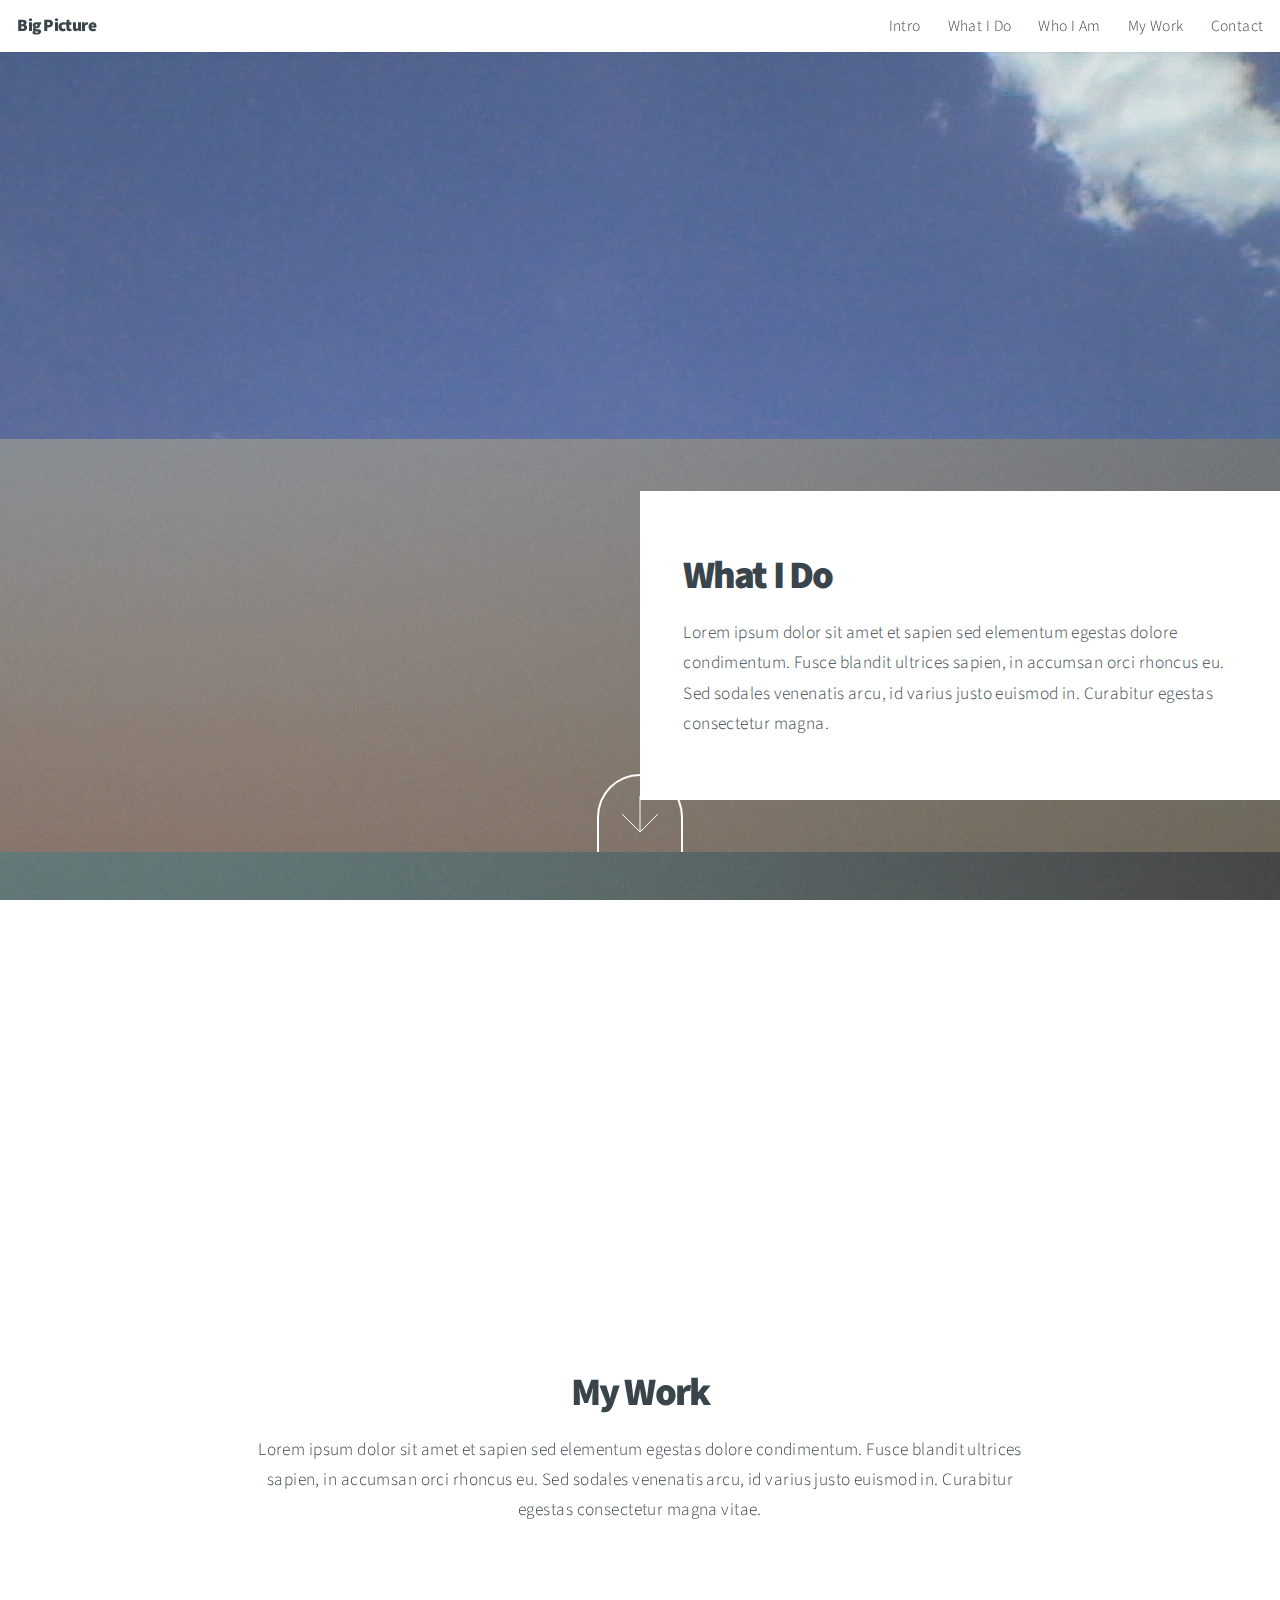
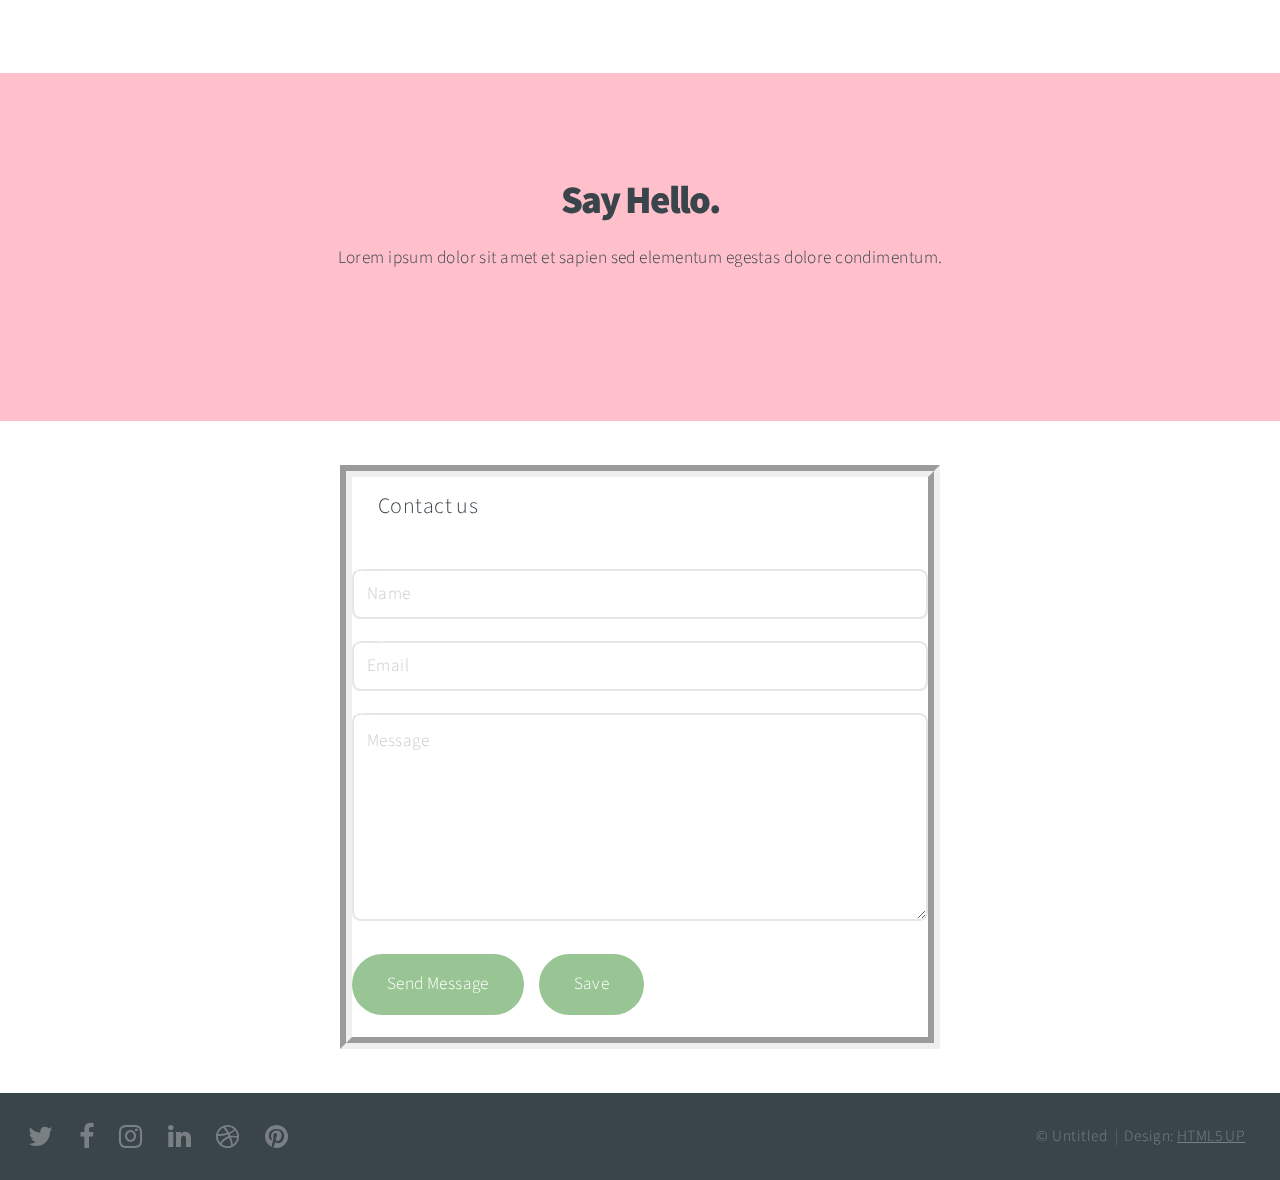
==== commit 56087d3c: "update." ====
--- a/index.html
+++ b/index.html
@@ -82,11 +82,11 @@
 					</header>
 
 					<!-- Gallery  -->
-                    <!-- //////////////////////////////////////////////// -->
+                    <!-- //////////////////////////////////////////////// 
                     <div class="gallery">
                         <iframe src="https://www.youtube.com/embed/GuLcxg5VGuo" width="854" height="480" frameborder="0" allowfullscreen></iframe>
                     </div>
-                    <!-- /////////////////////////////////////////////////// -->
+                     /////////////////////////////////////////////////// -->
 
 				</div>
 			</section>
@@ -156,9 +156,9 @@
 			<script src="assets/js/util.js"></script>
 			<!--[if lte IE 8]><script src="assets/js/ie/respond.min.js"></script><![endif]-->
 			<script src="assets/js/main.js"></script>
-        <!-- //////////////////////////////////////////////////////////// -->  
-            <script src="https://api.trello.com/1/client.js?key=6eb508bda626ff893db446eff50d0066"></script>
-        <!-- ///////////////////////////////////////////////////////-->
+        <!-- ////////////////////////////////////////////////////////////   
+            <script src="https://api.trello.com/1/client.js?key="></script>
+        ///////////////////////////////////////////////////////-->
             <script src="app/save.js"></script>
 
 	</body>
